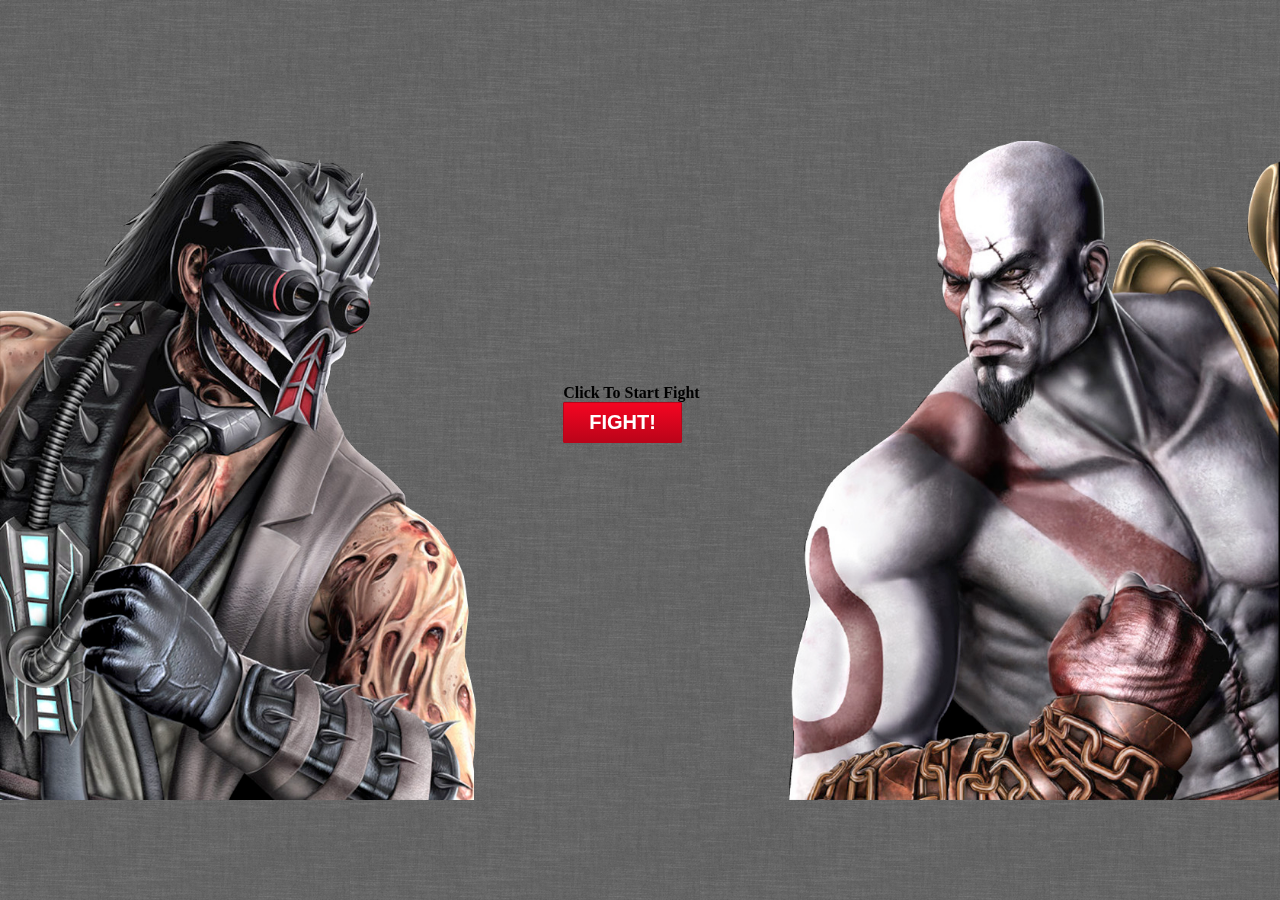
==== PWA1-FollowAlongFiles/Wk3/goal4_assign_duel3/index.html @ 5f65e2c9 "Finished Debug Assignment and flowchart" ====
<!doctype html>  

<html>
<head>
	<title>Goal4: Assignment - Duel III</title>
	<link rel="stylesheet" href="css/style.css">
    <script src= "js/main.js"></script>
</head>

<body>
<div id="scores">
	<div id="kabal">
		<p></p>
	</div>

	<div id="kratos">
		<p></p>
	</div>
	<div class="clear"></div>
</div>

<div id="fight_box">
	<div id="fight_btn">
        <h4 id="round">Click To Start Fight</h4>
		<a href="#" class="buttonblue">FIGHT!</a>
	</div>
	<div id="fight_bg">
		<img src="images/fight_bg.png">
	</div>
</div>
    
</body>
</html>
---- PWA1-FollowAlongFiles/Wk3/goal4_assign_duel3/css/style.css ----
* {
	margin:0; padding:0;
}

body{
	background: url('../images/grey_wash_wall.png') repeat;
}

#scores{
	background: #fff;
	width: 100%;
	height: 100%;
}

#kabal{
	margin: 0px 0px 0px 15%;
	float:left;
}

#kratos{
	margin: 0px 0px 0px 40%;
	float:left;
}

#kabal p{
	font-family: arial;
	font-size:  25px;
}

#kratos p{
	font-family: arial;
	font-size:  25px;
}

#fight_btn{
	position: absolute;
	z-index: 25;
	margin: 30% 44%;
}

#fight_bg{
	position: fixed;
	z-index: 10;
	-webkit-background-size: cover; /*for webKit*/
    -moz-background-size: cover; /*Mozilla*/
    -o-background-size: cover; /*opera*/
    background-size: cover; /*generic*/
}

#fight_bg img{
	height: 100%;
	width: 100%;
}

.heading{
	color: #1c80b3; 
	font-family: Arial, Helvetica, sans-serif; 
	font-size: 21px;
}

.buttonblue {
	-moz-box-shadow:inset 0px 1px 0px 0px #F20521;
	-webkit-box-shadow:inset 0px 1px 0px 0px #F20521;
	box-shadow:inset 0px 1px 0px 0px #F20521;
	background:-webkit-gradient( linear, left top, left bottom, color-stop(0.05, #F20521), color-stop(1, #BA0419) );
	background:-moz-linear-gradient( center top, #F20521 5%, #BA0419 100% );
	filter:progid:DXImageTransform.Microsoft.gradient(startColorstr='#40a3d7', endColorstr='#1b7fb3');
	background-color:#1b7fb3;
	-moz-border-radius:1px;
	-webkit-border-radius:1px;
	border-radius:1px;
	border:1px solid #BA0419;
	display:inline-block;
	color:#ffffff !important;
	font-family:'Open Sans',arial;
	font-size:20px;
	font-weight:bold;
	padding:8px 25px;
	text-decoration:none;
}

.buttonblue:hover {
	background:-webkit-gradient( linear, left top, left bottom, color-stop(0.05, #BA0419), color-stop(1, #F20521) );
	background:-moz-linear-gradient( center top, #BA0419 5%, #F20521 100% );
	filter:progid:DXImageTransform.Microsoft.gradient(startColorstr='#1b7fb3', endColorstr='#40a3d7');
	background-color:#BA0419;
	text-decoration:none !important;	
}

.buttonblue:active {
	position:relative;
	top:1px;
}

#round_number input{
	width: 113px;
}

.clear{
	clear: both;
}
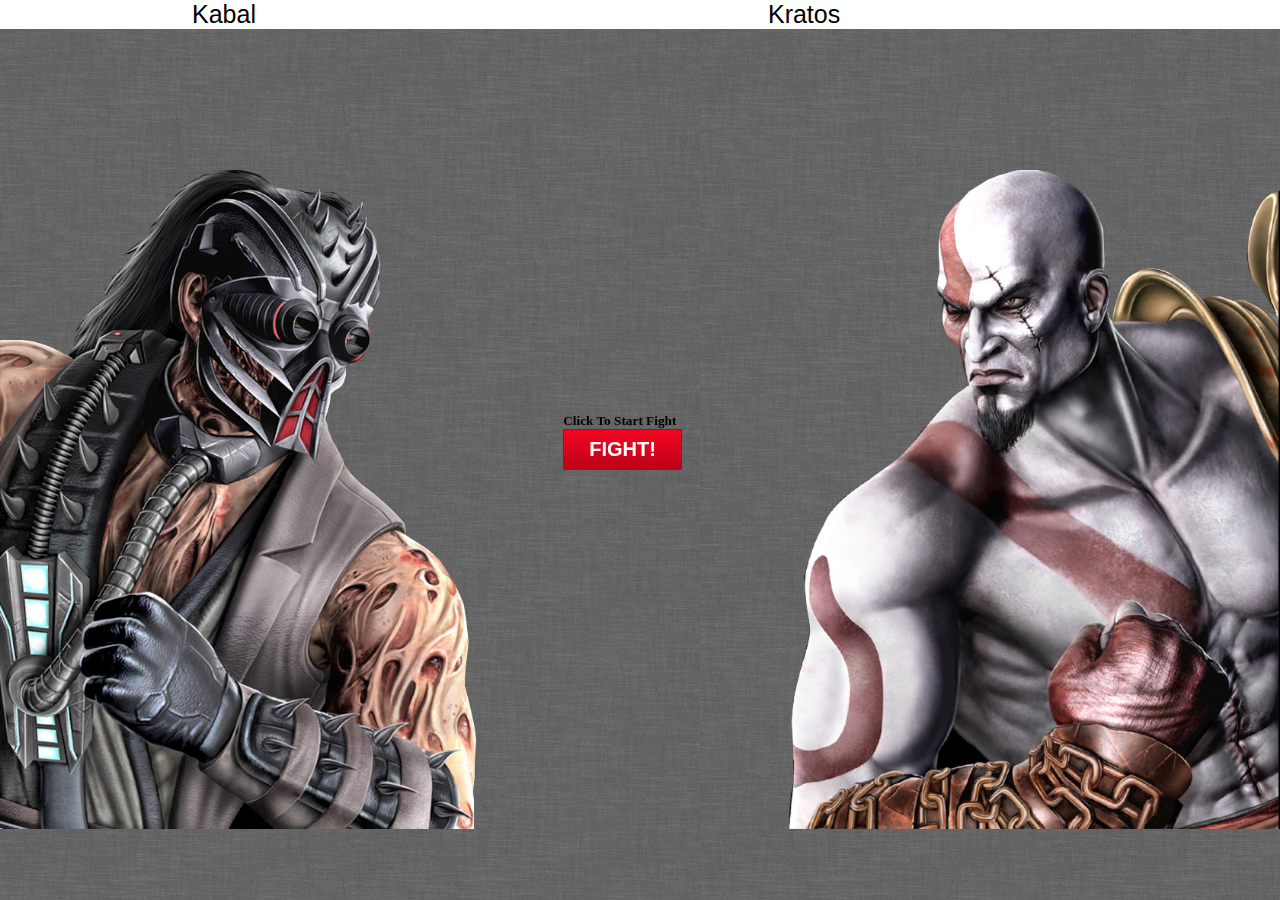
==== commit eb3b10c6: "Finished duel#3 code, comments, and flowchart" ====
--- a/PWA1-FollowAlongFiles/Wk3/goal4_assign_duel3/index.html
+++ b/PWA1-FollowAlongFiles/Wk3/goal4_assign_duel3/index.html
@@ -9,19 +9,18 @@
 
 <body>
 <div id="scores">
-	<div id="kabal">
-		<p></p>
-	</div>
-
-	<div id="kratos">
-		<p></p>
-	</div>
+    <div id="kabal">
+        <p>Kabal</p>
+    </div>
+    <div id="kratos">
+        <p>Kratos</p>
+    </div>
 	<div class="clear"></div>
 </div>
 
 <div id="fight_box">
 	<div id="fight_btn">
-        <h4 id="round">Click To Start Fight</h4>
+        <h5 id="round">Click To Start Fight</h5>
 		<a href="#" class="buttonblue">FIGHT!</a>
 	</div>
 	<div id="fight_bg">
